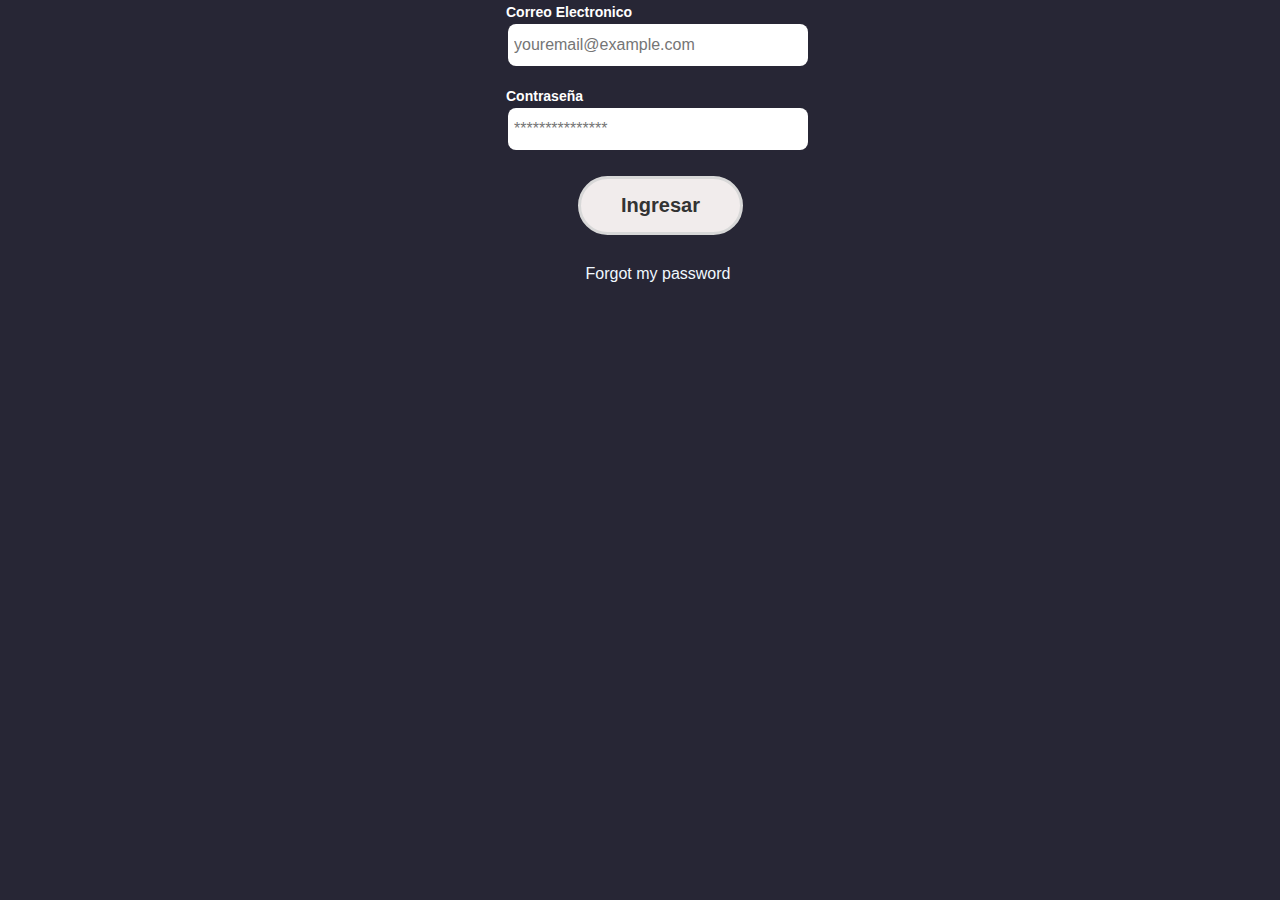
==== paginas/pagina_ingresar.html @ 9fa4e5e2 "Prototipos de las paginas" ====
<!DOCTYPE html>
<html lang="en">

<head>
    <meta charset="UTF-8">
    <meta http-equiv="X-UA-Compatible" content="IE=edge">
    <meta name="viewport" content="width=device-width, initial-scale=1.0">
    <title>Ingresar</title>
    <link rel="stylesheet" href="../css/pagina_ingresar.css">
</head>

<body>
    <div class="login">
        <div class="logo">
            <img src="/home/pablo/Descargas/ProyectoLogo.png" alt="logo-proyecto">
        </div>
        <div class="form-container">
            <form action="pagina_inicio.html" class="formulario">
                <label for="email" class="label">Correo Electronico</label>
                <input type="text" id="email" placeholder="youremail@example.com" class="input input-email">

                <label for="password" class="label">Contraseña</label>
                <input type="password" id="new-password" placeholder="***************" class="input input-password">

                <input type="submit" value="Ingresar" class="primary-button login-button">

                <a href="/">Forgot my password</a>
            </form>

        </div>
    </div>
</body>
---- css/pagina_ingresar.css ----
body{
    background-color: #272635;
    font-family: sans-serif
}

.logo {
    width: 200px;
    padding: 10px;
    margin-top: -60px;
}

.logo img {
    display: block;
    max-width: 200%;
    height: auto;
    margin-left: 430px;
}

.form-container {
    display: grid;
    grid-template-rows: auto 1fr auto;
    width: 300px;
    margin-left: 500px;
}

.formulario {
    display: flex;
    flex-direction: column;
}

.formulario a {
    color: aliceblue;
    text-align: center;
    text-decoration: none;
    margin-bottom: 52px;
}

.label {
    font-size: 14px;
    font-weight: bold;
    margin-bottom: 4px;
    color: white;
    margin-left: -2px;
}

.input {
    background-color: white;
    border: 30px;
    border-radius: 8px;
    height: 30px;
    font-size: 16px;
    padding: 6px;
    margin-bottom: 12px;

}

.input-email {
    margin-bottom: 22px;
}

.primary-button {
    background-color: #F1ECEC;
    text-decoration: none;
    font-weight: 700;
    font-size: 20px;
    color: #333333;
    padding-top: 15px;
    padding-bottom: 15px;
    padding-left: 40px;
    padding-right: 40px;
    border-color: #d8d8d8;
    border-width: 3px;
    border-style: solid;
    border-radius: 35px;
    cursor: pointer;
    width: fit-content;
    margin-bottom: 40px;
    margin-left: 70px;
}

.login-button {
    margin-top: 14px;
    margin-bottom: 30px;
}
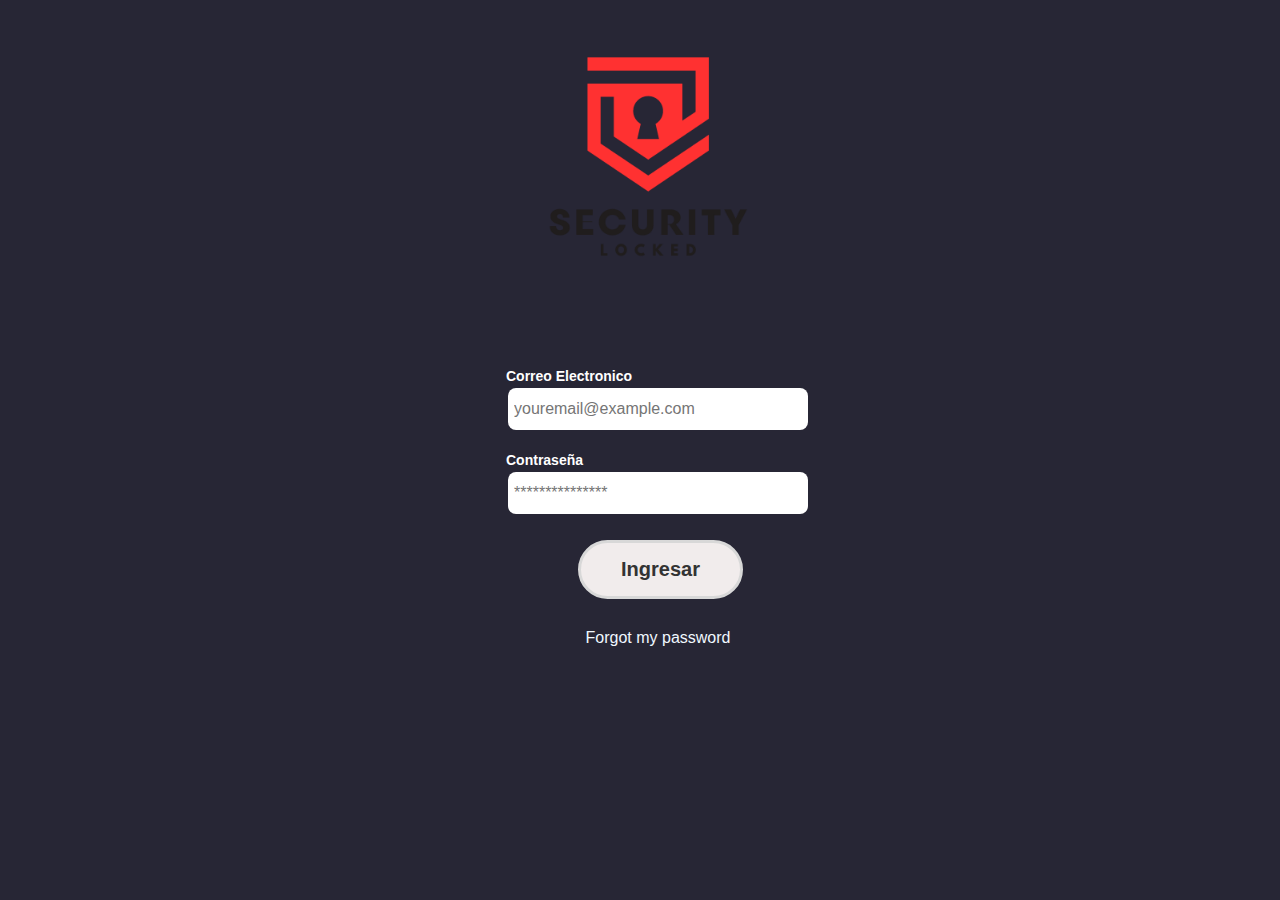
==== commit 7199c7ff: "Paginas" ====
--- a/paginas/pagina_ingresar.html
+++ b/paginas/pagina_ingresar.html
@@ -12,7 +12,7 @@
 <body>
     <div class="login">
         <div class="logo">
-            <img src="/home/pablo/Descargas/ProyectoLogo.png" alt="logo-proyecto">
+            <img src="../imagenes/ProyectoLogo (1).png" alt="logo-proyecto">
         </div>
         <div class="form-container">
             <form action="pagina_inicio.html" class="formulario">
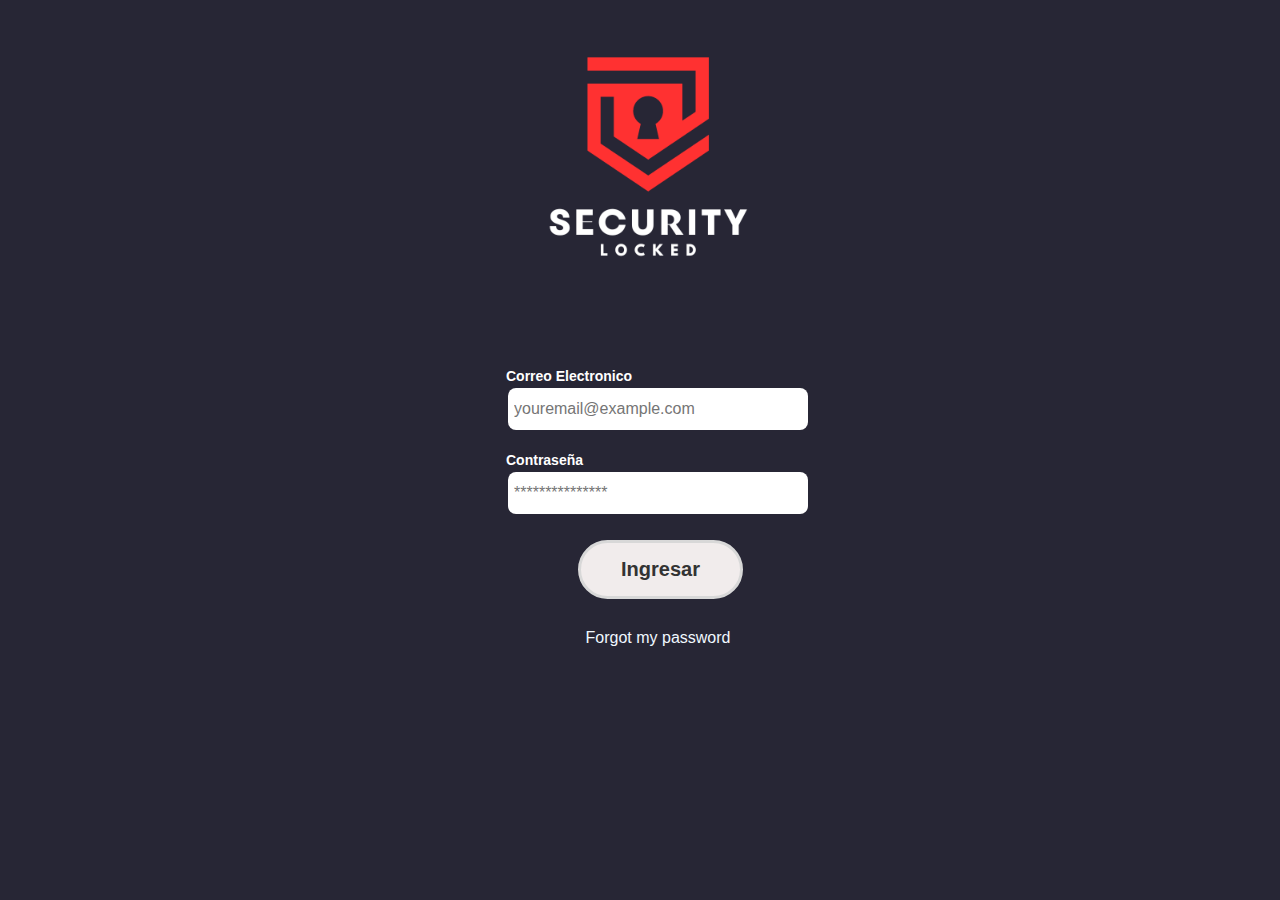
==== commit 1695ab5c: "actualizacion del logo" ====
--- a/paginas/pagina_ingresar.html
+++ b/paginas/pagina_ingresar.html
@@ -12,7 +12,7 @@
 <body>
     <div class="login">
         <div class="logo">
-            <img src="../imagenes/ProyectoLogo (1).png" alt="logo-proyecto">
+            <img src="../imagenes/Security.png" alt="logo-proyecto">
         </div>
         <div class="form-container">
             <form action="pagina_inicio.html" class="formulario">
